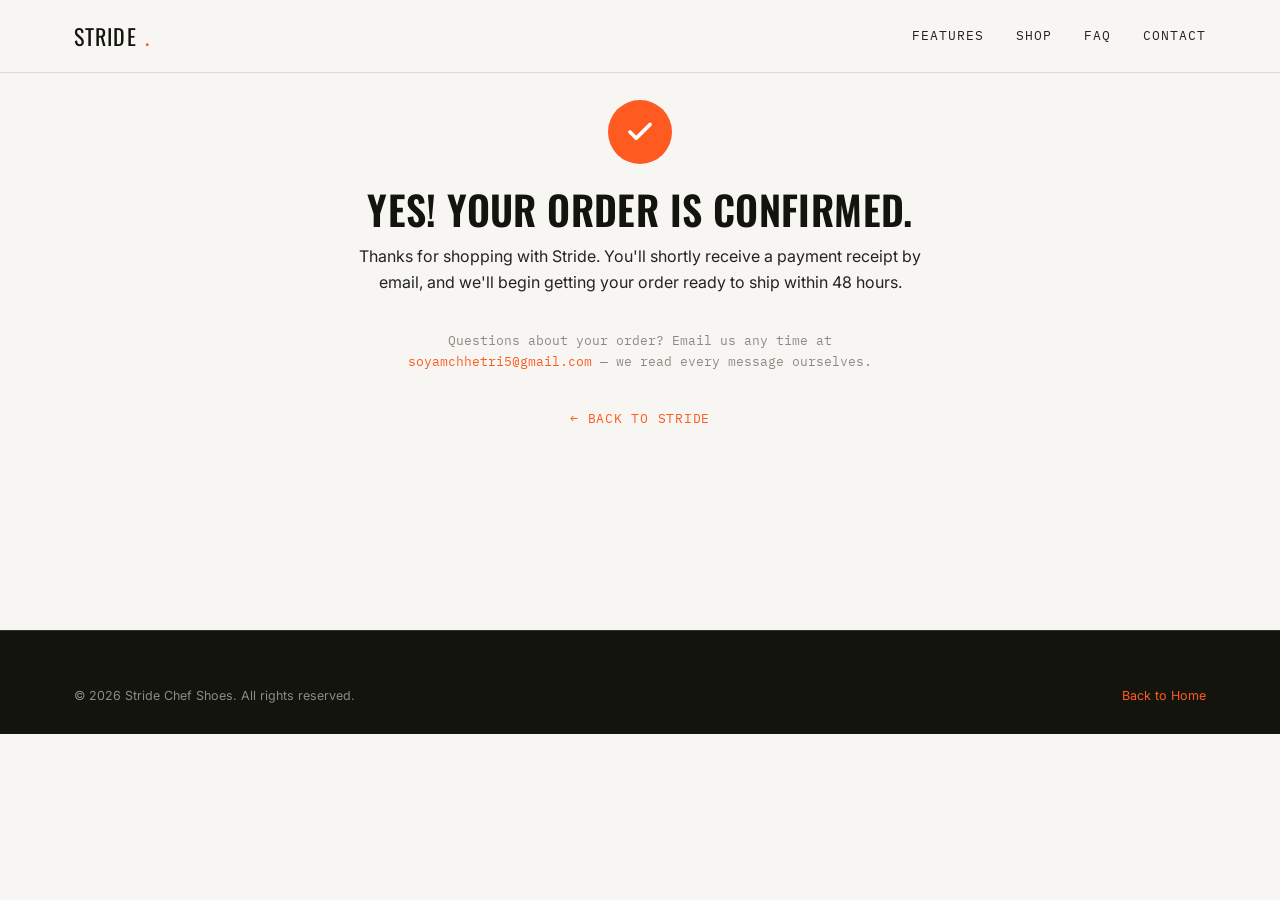
==== order-confirmed.html @ a9e19ccd "Add files via upload" ====
<!DOCTYPE html>
<html lang="en">
<head>
<meta charset="UTF-8">
<meta name="viewport" content="width=device-width, initial-scale=1.0">
<title>Order Confirmed — Stride Chef Shoes</title>
<meta name="robots" content="noindex">
<link rel="preconnect" href="https://fonts.googleapis.com">
<link rel="preconnect" href="https://fonts.gstatic.com" crossorigin>
<link href="https://fonts.googleapis.com/css2?family=Oswald:wght@500;600;700&family=Inter:wght@400;500;600;700&family=IBM+Plex+Mono:wght@400;500;600&display=swap" rel="stylesheet">
<link rel="stylesheet" href="styles.css">
<style>
  .confirm-main { padding: 100px 0 96px; min-height: 70vh; }
  .confirm-main .wrap { max-width: 620px; text-align: center; }
  .confirm-icon { width: 64px; height: 64px; margin: 0 auto 24px; border-radius: 50%; background: var(--flame); display: flex; align-items: center; justify-content: center; }
  .confirm-main h1 { font-size: clamp(28px,4vw,40px); margin-bottom: 14px; }
  .confirm-sub { color: var(--ink-soft); font-size: 16px; line-height: 1.6; margin-bottom: 36px; }
  .confirm-card { background: var(--paper-dim); border: 1px solid var(--line); border-radius: 10px; padding: 26px 28px; text-align: left; margin-bottom: 32px; }
  .confirm-row { display: flex; justify-content: space-between; align-items: baseline; padding: 8px 0; font-size: 14px; }
  .confirm-row + .confirm-row { border-top: 1px solid var(--line); }
  .confirm-row .label { font-family: var(--font-mono); font-size: 12px; text-transform: uppercase; letter-spacing: 0.06em; color: var(--steel); }
  .confirm-row .value { font-weight: 600; text-align: right; }
  .confirm-note { font-family: var(--font-mono); font-size: 13px; color: var(--steel); line-height: 1.6; margin-bottom: 32px; }
  .back-link { display: inline-flex; align-items: center; gap: 6px; font-family: var(--font-mono); font-size: 12.5px; text-transform: uppercase; letter-spacing: 0.06em; color: var(--flame); }
</style>
</head>
<body>
<header class="nav">
  <div class="wrap">
    <a href="index.html" class="nav-logo">STRIDE<span class="dot">.</span></a>
    <nav class="nav-links" id="navLinks">
      <a href="index.html#features">Features</a>
      <a href="index.html#shop">Shop</a>
      <a href="index.html#faq">FAQ</a>
      <a href="index.html#contact">Contact</a>
    </nav>
    <button class="nav-toggle" id="navToggle" aria-label="Toggle menu" aria-expanded="false"><span></span><span></span><span></span></button>
  </div>
</header>

<main class="confirm-main">
  <div class="wrap">
    <div class="confirm-icon">
      <svg width="30" height="30" viewBox="0 0 24 24" fill="none" stroke="#fff" stroke-width="3" stroke-linecap="round" stroke-linejoin="round"><polyline points="20 6 9 17 4 12"></polyline></svg>
    </div>
    <h1>Yes! Your order is confirmed.</h1>
    <p class="confirm-sub">Thanks for shopping with Stride. You'll shortly receive a payment receipt by email, and we'll begin getting your order ready to ship within 48 hours.</p>

    <div class="confirm-card" id="orderCard">
      <div class="confirm-row"><span class="label">Order ID</span><span class="value" id="ocOrderId">—</span></div>
      <div class="confirm-row"><span class="label">Item(s)</span><span class="value" id="ocItems">—</span></div>
      <div class="confirm-row"><span class="label">Total Paid</span><span class="value" id="ocTotal">—</span></div>
    </div>

    <p class="confirm-note">Questions about your order? Email us any time at <a href="mailto:soyamchhetri5@gmail.com" style="color:var(--flame);">soyamchhetri5@gmail.com</a> — we read every message ourselves.</p>

    <a href="index.html" class="back-link">← Back to Stride</a>
  </div>
</main>

<footer>
  <div class="wrap footer-bottom" style="border-top:none; padding-top:0;">
    <span>&copy; <span id="year"></span> Stride Chef Shoes. All rights reserved.</span>
    <a href="index.html" style="color:var(--flame);">Back to Home</a>
  </div>
</footer>

<script>
  document.getElementById('year').textContent = new Date().getFullYear();

  var params = new URLSearchParams(window.location.search);
  var orderId = params.get('order_id');
  var items = params.get('items');
  var total = params.get('total');

  if (orderId) document.getElementById('ocOrderId').textContent = orderId;
  if (items) document.getElementById('ocItems').textContent = decodeURIComponent(items);
  if (total) document.getElementById('ocTotal').textContent = '$' + total + ' AUD';

  if (!orderId) {
    document.getElementById('orderCard').style.display = 'none';
  }
</script>
</body>
</html>
---- styles.css ----
/* ============================================================
   STRIDE — Chef Shoe Co.
   Design system: "The Ticket Rail"
   ============================================================ */

:root {
  --ink: #14140F;
  --ink-soft: #232320;
  --paper: #F7F6F2;
  --paper-dim: #EDEBE3;
  --flame: #FF5A1F;
  --flame-dark: #E14A15;
  --amber: #E8863A;
  --steel: #8B8B85;
  --steel-light: #C9C7BE;
  --line: rgba(20,20,15,0.12);
  --line-on-dark: rgba(247,246,242,0.14);

  --font-display: 'Oswald', 'Arial Narrow', sans-serif;
  --font-body: 'Inter', -apple-system, BlinkMacSystemFont, sans-serif;
  --font-mono: 'IBM Plex Mono', 'Courier New', monospace;

  --radius: 3px;
  --container: 1180px;
}

* { margin: 0; padding: 0; box-sizing: border-box; }

html { scroll-behavior: smooth; }

body {
  font-family: var(--font-body);
  background: var(--paper);
  color: var(--ink);
  line-height: 1.5;
  -webkit-font-smoothing: antialiased;
  overflow-x: hidden;
}

img, svg { display: block; max-width: 100%; }

a { color: inherit; text-decoration: none; }

.wrap {
  max-width: var(--container);
  margin: 0 auto;
  padding: 0 24px;
}

h1, h2, h3, h4 {
  font-family: var(--font-display);
  text-transform: uppercase;
  letter-spacing: 0.01em;
  font-weight: 600;
  line-height: 1.05;
}

.eyebrow {
  font-family: var(--font-mono);
  font-size: 12px;
  letter-spacing: 0.12em;
  text-transform: uppercase;
  color: var(--flame);
  display: flex;
  align-items: center;
  gap: 8px;
  margin-bottom: 14px;
}
.eyebrow::before {
  content: '';
  width: 18px;
  height: 1px;
  background: var(--flame);
  display: inline-block;
}

.btn {
  display: inline-flex;
  align-items: center;
  justify-content: center;
  gap: 10px;
  font-family: var(--font-mono);
  font-size: 13px;
  letter-spacing: 0.08em;
  text-transform: uppercase;
  padding: 16px 30px;
  border-radius: var(--radius);
  border: 1.5px solid transparent;
  cursor: pointer;
  transition: transform 0.15s ease, background 0.15s ease, color 0.15s ease, border-color .15s ease;
  white-space: nowrap;
}
.btn:active { transform: scale(0.97); }

.btn-primary {
  background: var(--flame);
  color: var(--paper);
}
.btn-primary:hover { background: var(--flame-dark); }

.btn-ghost {
  background: transparent;
  color: var(--ink);
  border-color: var(--ink);
}
.btn-ghost:hover { background: var(--ink); color: var(--paper); }

.btn-on-dark {
  background: transparent;
  color: var(--paper);
  border-color: var(--line-on-dark);
}
.btn-on-dark:hover { background: var(--paper); color: var(--ink); }

/* Perforated ticket edge */
.ticket-edge {
  position: relative;
}
.ticket-edge::before {
  content: '';
  position: absolute;
  top: -1px; left: 0; right: 0;
  height: 10px;
  background-image: radial-gradient(circle at 10px 0, transparent 5px, var(--paper) 5.5px);
  background-size: 20px 10px;
  background-repeat: repeat-x;
}

/* ============ SKIP LINK / FOCUS ============ */
.skip-link {
  position: absolute;
  left: -999px;
  top: 0;
  background: var(--flame);
  color: #fff;
  padding: 12px 20px;
  z-index: 1000;
  font-family: var(--font-mono);
  font-size: 13px;
}
.skip-link:focus { left: 0; }

:focus-visible {
  outline: 2px solid var(--flame);
  outline-offset: 3px;
}

/* ============ NAV ============ */
.nav {
  position: fixed;
  top: 0; left: 0; right: 0;
  z-index: 500;
  background: rgba(247,246,242,0.92);
  backdrop-filter: blur(8px);
  border-bottom: 1px solid var(--line);
  transition: background .2s ease;
}
.nav .wrap {
  display: flex;
  align-items: center;
  justify-content: space-between;
  height: 72px;
}
.nav-logo {
  font-family: var(--font-display);
  font-size: 22px;
  letter-spacing: 0.05em;
  display: flex;
  align-items: center;
  gap: 8px;
}
.nav-logo .dot { color: var(--flame); }
.nav-links {
  display: flex;
  gap: 32px;
  align-items: center;
}
.nav-links a {
  font-family: var(--font-mono);
  font-size: 12.5px;
  text-transform: uppercase;
  letter-spacing: 0.08em;
  color: var(--ink-soft);
  padding: 6px 0;
  border-bottom: 1.5px solid transparent;
  transition: border-color .15s ease, color .15s ease;
}
.nav-links a:hover { border-color: var(--flame); color: var(--ink); }
.nav-cta { display: none; }
.nav-toggle {
  display: none;
  background: none;
  border: none;
  cursor: pointer;
  width: 32px; height: 32px;
  flex-direction: column;
  justify-content: center;
  gap: 5px;
}
.nav-toggle span {
  display: block;
  height: 2px;
  background: var(--ink);
  width: 100%;
}

@media (max-width: 860px) {
  .nav-links {
    position: fixed;
    top: 72px; left: 0; right: 0;
    background: var(--paper);
    flex-direction: column;
    align-items: flex-start;
    gap: 0;
    border-bottom: 1px solid var(--line);
    transform: translateY(-8px);
    opacity: 0;
    pointer-events: none;
    transition: transform .2s ease, opacity .2s ease;
  }
  .nav-links.open {
    transform: translateY(0);
    opacity: 1;
    pointer-events: auto;
  }
  .nav-links a {
    width: 100%;
    padding: 16px 24px;
    border-bottom: 1px solid var(--line);
    border-left: 3px solid transparent;
  }
  .nav-links a:hover { border-left-color: var(--flame); border-bottom-color: var(--line); }
  .nav-toggle { display: flex; }
}

/* ============ HERO ============ */
.hero {
  position: relative;
  padding: 128px 0 72px;
  background: var(--paper);
  overflow: hidden;
}
.hero .wrap {
  display: grid;
  grid-template-columns: 1.05fr 0.95fr;
  gap: 48px;
  align-items: center;
}
.hero-copy h1 {
  font-size: clamp(38px, 5.4vw, 68px);
  margin-bottom: 22px;
}
.hero-copy h1 .accent { color: var(--flame); }
.hero-sub {
  font-size: 18px;
  color: var(--ink-soft);
  max-width: 460px;
  margin-bottom: 34px;
}
.hero-actions {
  display: flex;
  gap: 16px;
  flex-wrap: wrap;
  margin-bottom: 36px;
}
.hero-meta {
  display: flex;
  gap: 28px;
  font-family: var(--font-mono);
  font-size: 12px;
  color: var(--steel);
  text-transform: uppercase;
  letter-spacing: 0.06em;
  flex-wrap: wrap;
}
.hero-meta span { color: var(--ink); font-weight: 600; }

.hero-visual {
  position: relative;
  aspect-ratio: 1/1;
  display: flex;
  align-items: center;
  justify-content: center;
}
.hero-visual .tread-bg {
  position: absolute;
  inset: 0;
  z-index: 0;
  opacity: 0.5;
}
.hero-visual svg.shoe-hero {
  position: relative;
  z-index: 1;
  width: 92%;
}
.price-tag {
  position: absolute;
  bottom: 6%;
  right: 2%;
  background: var(--ink);
  color: var(--paper);
  padding: 14px 20px;
  border-radius: var(--radius);
  font-family: var(--font-mono);
  z-index: 2;
  box-shadow: 0 12px 28px rgba(20,20,15,0.25);
}
.price-tag .label { font-size: 10px; letter-spacing: 0.1em; color: var(--steel-light); text-transform: uppercase; }
.price-tag .amount { font-size: 22px; color: var(--flame); font-weight: 600; }

@media (max-width: 860px) {
  .hero { padding: 104px 0 56px; }
  .hero .wrap { grid-template-columns: 1fr; }
  .hero-visual { order: -1; max-width: 340px; margin: 0 auto 8px; }
  .hero-sub { max-width: none; }
}

/* ============ MARQUEE STRIP ============ */
.marquee-strip {
  background: var(--ink);
  color: var(--paper);
  overflow: hidden;
  border-top: 1px solid var(--line-on-dark);
  border-bottom: 1px solid var(--line-on-dark);
}
.marquee-track {
  display: flex;
  width: max-content;
  animation: scroll-left 28s linear infinite;
}
.marquee-track span {
  font-family: var(--font-mono);
  font-size: 12.5px;
  letter-spacing: 0.1em;
  text-transform: uppercase;
  padding: 14px 32px;
  white-space: nowrap;
  color: var(--steel-light);
  border-right: 1px solid var(--line-on-dark);
}
.marquee-track span strong { color: var(--flame); }
@keyframes scroll-left {
  from { transform: translateX(0); }
  to { transform: translateX(-50%); }
}
@media (prefers-reduced-motion: reduce) {
  .marquee-track { animation: none; }
}

/* ============ SECTION SHELL ============ */
section { padding: 96px 0; }
.section-head {
  max-width: 620px;
  margin-bottom: 56px;
}
.section-head h2 {
  font-size: clamp(28px, 3.6vw, 42px);
  margin-bottom: 14px;
}
.section-head p {
  color: var(--steel);
  font-size: 16px;
}
.section-head.center { margin-left: auto; margin-right: auto; text-align: center; }

/* ============ FEATURES (ticket cards) ============ */
.features-grid {
  display: grid;
  grid-template-columns: repeat(5, 1fr);
  gap: 0;
  border-top: 1px solid var(--line);
  border-left: 1px solid var(--line);
}
.feature-card {
  border-right: 1px solid var(--line);
  border-bottom: 1px solid var(--line);
  padding: 30px 22px;
  position: relative;
  background: var(--paper);
  transition: background .2s ease;
}
.feature-card:hover { background: var(--paper-dim); }
.feature-num {
  font-family: var(--font-mono);
  font-size: 11px;
  color: var(--flame);
  letter-spacing: 0.08em;
  margin-bottom: 20px;
  display: block;
}
.feature-card .ic { width: 34px; height: 34px; margin-bottom: 18px; color: var(--ink); }
.feature-card h3 {
  font-size: 15px;
  letter-spacing: 0.02em;
  margin-bottom: 8px;
}
.feature-card p {
  font-size: 13.5px;
  color: var(--steel);
  line-height: 1.5;
}

@media (max-width: 980px) {
  .features-grid { grid-template-columns: repeat(2, 1fr); }
}
@media (max-width: 560px) {
  .features-grid { grid-template-columns: 1fr; }
}

/* ============ SHIFT TIMELINE (signature element) ============ */
.shift {
  background: var(--ink);
  color: var(--paper);
}
.shift .section-head p { color: var(--steel-light); }
.shift .section-head h2 { color: var(--paper); }
.shift .eyebrow { color: var(--flame); }

.shift-line {
  position: relative;
  padding: 40px 0 20px;
}
.shift-track {
  position: relative;
  height: 3px;
  background: var(--line-on-dark);
  border-radius: 2px;
  margin: 0 6px;
}
.shift-fill {
  position: absolute;
  left: 0; top: 0; bottom: 0;
  width: 0%;
  background: linear-gradient(90deg, var(--flame), var(--amber));
  border-radius: 2px;
  transition: width 1.4s cubic-bezier(.2,.8,.2,1);
}
.shift-points {
  display: grid;
  grid-template-columns: repeat(4, 1fr);
  margin-top: 28px;
}
.shift-point {
  position: relative;
  padding-left: 4px;
  border-left: 2px solid var(--line-on-dark);
}
.shift-point .hr {
  font-family: var(--font-mono);
  color: var(--flame);
  font-size: 12px;
  letter-spacing: 0.08em;
  text-transform: uppercase;
  margin-bottom: 6px;
  display: block;
}
.shift-point h4 {
  font-size: 16px;
  margin-bottom: 6px;
  letter-spacing: 0.01em;
}
.shift-point p {
  font-size: 13px;
  color: var(--steel-light);
  max-width: 220px;
}
@media (max-width: 780px) {
  .shift-points { grid-template-columns: repeat(2, 1fr); gap: 28px 0; }
}
@media (max-width: 480px) {
  .shift-points { grid-template-columns: 1fr; gap: 24px; }
}

/* ============ WHY CHOOSE US ============ */
.why-grid {
  display: grid;
  grid-template-columns: repeat(4, 1fr);
  gap: 24px;
}
.why-card {
  padding: 28px 22px;
  border: 1px solid var(--line);
  border-radius: var(--radius);
  background: #fff;
}
.why-card .ic { width: 30px; height: 30px; color: var(--flame); margin-bottom: 16px; }
.why-card h3 { font-size: 15px; margin-bottom: 8px; }
.why-card p { font-size: 13.5px; color: var(--steel); }
@media (max-width: 860px) { .why-grid { grid-template-columns: repeat(2, 1fr); } }
@media (max-width: 520px) { .why-grid { grid-template-columns: 1fr; } }

/* ============ PRODUCT SHOWCASE ============ */
.showcase { background: var(--paper-dim); }
.showcase-inner {
  display: grid;
  grid-template-columns: 1fr 1fr;
  gap: 64px;
  align-items: start;
}
.gallery-main {
  position: relative;
  background: #fff;
  border: 1px solid var(--line);
  border-radius: var(--radius);
  aspect-ratio: 4/3.4;
  display: flex;
  align-items: center;
  justify-content: center;
  padding: 30px;
  overflow: hidden;
}
.gallery-main svg { width: 78%; }
.gallery-thumbs {
  display: grid;
  grid-template-columns: repeat(4, 1fr);
  gap: 12px;
  margin-top: 12px;
}
.gallery-thumbs button {
  background: #fff;
  border: 1px solid var(--line);
  border-radius: var(--radius);
  padding: 12px;
  cursor: pointer;
  aspect-ratio: 1;
  display: flex;
  align-items: center;
  justify-content: center;
  transition: border-color .15s ease;
}
.gallery-thumbs button.active,
.gallery-thumbs button:hover { border-color: var(--flame); }
.gallery-thumbs svg { width: 100%; }

.buy-panel { padding-top: 4px; }
.buy-panel .eyebrow { margin-bottom: 12px; }
.buy-panel h2 {
  font-size: clamp(26px, 3.2vw, 34px);
  margin-bottom: 10px;
}
.stars { color: var(--flame); font-size: 14px; margin-bottom: 18px; letter-spacing: 2px; }
.stars span { color: var(--steel); font-family: var(--font-mono); font-size: 12px; letter-spacing: 0; margin-left: 8px; }

.price-row {
  display: flex;
  align-items: baseline;
  gap: 14px;
  margin-bottom: 24px;
  font-family: var(--font-mono);
}
.price-row .now { font-size: 30px; font-weight: 600; color: var(--ink); }
.price-row .was { font-size: 17px; color: var(--steel); text-decoration: line-through; }
.price-row .save {
  background: var(--flame);
  color: #fff;
  font-size: 11px;
  padding: 4px 8px;
  border-radius: 2px;
  letter-spacing: 0.05em;
}

.option-block { margin-bottom: 26px; }
.option-label {
  font-family: var(--font-mono);
  font-size: 12px;
  text-transform: uppercase;
  letter-spacing: 0.08em;
  color: var(--steel);
  margin-bottom: 10px;
  display: flex;
  justify-content: space-between;
}
.size-grid {
  display: grid;
  grid-template-columns: repeat(6, 1fr);
  gap: 8px;
}
.size-grid button {
  font-family: var(--font-mono);
  font-size: 13px;
  padding: 12px 0;
  border: 1px solid var(--line);
  background: #fff;
  border-radius: var(--radius);
  cursor: pointer;
  transition: all .15s ease;
}
.size-grid button:hover { border-color: var(--ink); }
.size-grid button.selected {
  background: var(--ink);
  color: var(--paper);
  border-color: var(--ink);
}
.size-grid button:disabled {
  color: var(--steel-light);
  text-decoration: line-through;
  cursor: not-allowed;
  background: var(--paper-dim);
}

.color-grid { display: flex; gap: 10px; }
.color-swatch {
  width: 40px; height: 40px;
  border-radius: 50%;
  border: 2px solid transparent;
  cursor: pointer;
  position: relative;
  display: flex;
  align-items: center;
  justify-content: center;
}
.color-swatch .core { width: 30px; height: 30px; border-radius: 50%; border: 1px solid var(--line); }
.color-swatch.selected { border-color: var(--flame); }

.qty-row { display: flex; align-items: center; gap: 14px; }
.qty-control {
  display: flex;
  align-items: center;
  border: 1px solid var(--line);
  border-radius: var(--radius);
  overflow: hidden;
}
.qty-control button {
  width: 40px; height: 40px;
  background: #fff;
  border: none;
  cursor: pointer;
  font-family: var(--font-mono);
  font-size: 16px;
}
.qty-control button:hover { background: var(--paper-dim); }
.qty-control input {
  width: 44px;
  text-align: center;
  border: none;
  border-left: 1px solid var(--line);
  border-right: 1px solid var(--line);
  font-family: var(--font-mono);
  height: 40px;
}

.buy-actions { margin-top: 30px; display: flex; flex-direction: column; gap: 12px; }
.buy-actions .btn { width: 100%; padding: 18px; font-size: 14px; }
.paypal-slot { margin-top: 4px; }
.trust-row {
  display: flex;
  gap: 18px;
  margin-top: 22px;
  flex-wrap: wrap;
  font-family: var(--font-mono);
  font-size: 11.5px;
  color: var(--steel);
  letter-spacing: 0.04em;
}
.trust-row span { display: flex; align-items: center; gap: 6px; }
.trust-row .ic { width: 14px; height: 14px; }

.size-note {
  font-size: 12.5px;
  color: var(--steel);
  margin-top: 10px;
}
.size-note button {
  background: none;
  border: none;
  color: var(--ink);
  text-decoration: underline;
  cursor: pointer;
  font-size: 12.5px;
  padding: 0;
}

@media (max-width: 900px) {
  .showcase-inner { grid-template-columns: 1fr; gap: 36px; }
}

/* ============ REVIEWS ============ */
.reviews-grid {
  display: grid;
  grid-template-columns: repeat(3, 1fr);
  gap: 22px;
}
.review-card {
  background: #fff;
  border: 1px solid var(--line);
  border-radius: var(--radius);
  padding: 26px 24px;
  position: relative;
}
.review-card::after {
  content: '';
  position: absolute;
  top: 0; bottom: 0; left: 0;
  width: 3px;
  background: var(--flame);
  border-radius: var(--radius) 0 0 var(--radius);
}
.review-stars { color: var(--flame); font-size: 13px; margin-bottom: 14px; letter-spacing: 2px; }
.review-card p.quote { font-size: 14.5px; color: var(--ink-soft); margin-bottom: 20px; }
.review-who {
  display: flex;
  align-items: center;
  gap: 12px;
  font-family: var(--font-mono);
  font-size: 12px;
}
.review-avatar {
  width: 36px; height: 36px;
  border-radius: 50%;
  background: var(--ink);
  color: var(--paper);
  display: flex;
  align-items: center;
  justify-content: center;
  font-family: var(--font-display);
  font-size: 14px;
}
.review-who strong { display: block; font-family: var(--font-body); font-size: 13.5px; font-weight: 600; }
.review-who span { color: var(--steel); }

@media (max-width: 900px) { .reviews-grid { grid-template-columns: 1fr 1fr; } }
@media (max-width: 600px) { .reviews-grid { grid-template-columns: 1fr; } }

/* ============ FAQ ============ */
.faq-list { max-width: 760px; }
.faq-item {
  border-bottom: 1px solid var(--line);
}
.faq-q {
  width: 100%;
  text-align: left;
  background: none;
  border: none;
  padding: 22px 4px;
  display: flex;
  justify-content: space-between;
  align-items: center;
  cursor: pointer;
  font-family: var(--font-body);
  font-size: 16.5px;
  font-weight: 600;
  color: var(--ink);
  gap: 20px;
}
.faq-q .plus {
  font-family: var(--font-mono);
  font-size: 20px;
  color: var(--flame);
  transition: transform .2s ease;
  flex-shrink: 0;
}
.faq-item.open .faq-q .plus { transform: rotate(45deg); }
.faq-a {
  max-height: 0;
  overflow: hidden;
  transition: max-height .25s ease;
}
.faq-a-inner {
  padding: 0 4px 22px;
  color: var(--steel);
  font-size: 14.5px;
  max-width: 640px;
}

/* ============ CLOSING CTA ============ */
.closing-cta {
  background: var(--ink);
  color: var(--paper);
  text-align: center;
  padding: 90px 0;
}
.closing-cta h2 { font-size: clamp(28px, 4vw, 44px); margin-bottom: 18px; color: var(--paper); }
.closing-cta p { color: var(--steel-light); max-width: 480px; margin: 0 auto 32px; }

/* ============ FOOTER ============ */
footer {
  background: var(--ink);
  color: var(--steel-light);
  padding: 56px 0 28px;
  border-top: 1px solid var(--line-on-dark);
}
.footer-grid {
  display: grid;
  grid-template-columns: 1.4fr repeat(3, 1fr);
  gap: 32px;
  padding-bottom: 40px;
  border-bottom: 1px solid var(--line-on-dark);
}
.footer-brand .nav-logo { color: var(--paper); margin-bottom: 14px; }
.footer-brand p { font-size: 13.5px; max-width: 260px; color: var(--steel); }
.footer-col h4 {
  font-family: var(--font-mono);
  font-size: 12px;
  letter-spacing: 0.1em;
  color: var(--paper);
  margin-bottom: 16px;
  text-transform: uppercase;
}
.footer-col ul { list-style: none; display: flex; flex-direction: column; gap: 10px; }
.footer-col a { font-size: 13.5px; color: var(--steel-light); transition: color .15s ease; }
.footer-col a:hover { color: var(--flame); }
.footer-bottom {
  display: flex;
  justify-content: space-between;
  align-items: center;
  padding-top: 24px;
  font-size: 12.5px;
  color: var(--steel);
  flex-wrap: wrap;
  gap: 12px;
}
@media (max-width: 780px) {
  .footer-grid { grid-template-columns: 1fr 1fr; }
}
@media (max-width: 480px) {
  .footer-grid { grid-template-columns: 1fr; }
}

/* ============ REVEAL ANIMATION ============ */
.reveal {
  opacity: 0;
  transform: translateY(16px);
  transition: opacity .6s ease, transform .6s ease;
}
.reveal.in { opacity: 1; transform: translateY(0); }
@media (prefers-reduced-motion: reduce) {
  .reveal { opacity: 1; transform: none; transition: none; }
}

/* ============ TOAST ============ */
.toast {
  position: fixed;
  bottom: 24px;
  left: 50%;
  transform: translate(-50%, 20px);
  background: var(--ink);
  color: var(--paper);
  font-family: var(--font-mono);
  font-size: 13px;
  padding: 14px 22px;
  border-radius: var(--radius);
  z-index: 900;
  opacity: 0;
  pointer-events: none;
  transition: opacity .25s ease, transform .25s ease;
  border-left: 3px solid var(--flame);
}
.toast.show { opacity: 1; transform: translate(-50%, 0); pointer-events: auto; }

@media (max-width: 640px) {
  section { padding: 64px 0; }
}
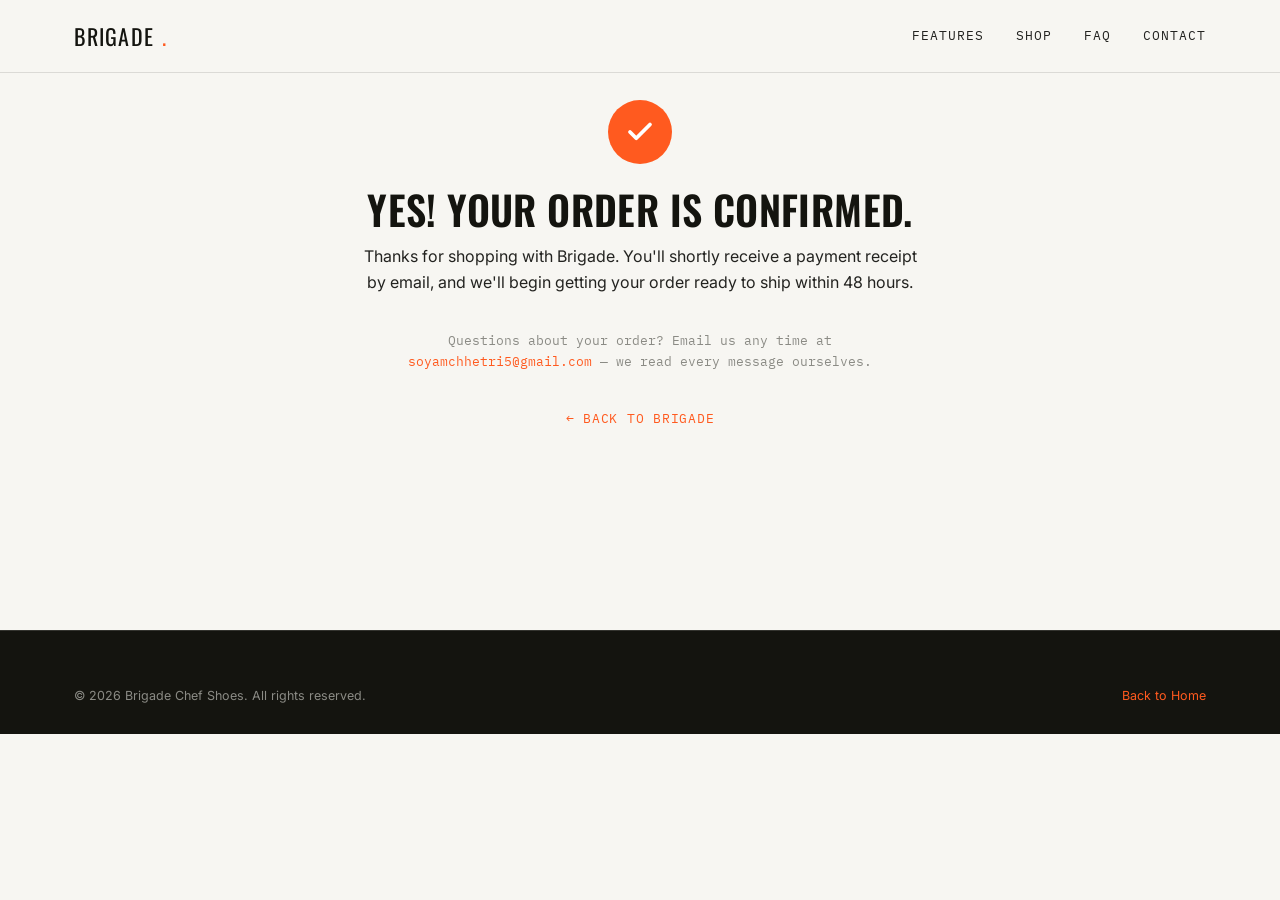
==== commit 01ca639b: "Add files via upload" ====
--- a/order-confirmed.html
+++ b/order-confirmed.html
@@ -3,7 +3,7 @@
 <head>
 <meta charset="UTF-8">
 <meta name="viewport" content="width=device-width, initial-scale=1.0">
-<title>Order Confirmed — Stride Chef Shoes</title>
+<title>Order Confirmed — Brigade Chef Shoes</title>
 <meta name="robots" content="noindex">
 <link rel="preconnect" href="https://fonts.googleapis.com">
 <link rel="preconnect" href="https://fonts.gstatic.com" crossorigin>
@@ -27,7 +27,7 @@
 <body>
 <header class="nav">
   <div class="wrap">
-    <a href="index.html" class="nav-logo">STRIDE<span class="dot">.</span></a>
+    <a href="index.html" class="nav-logo">BRIGADE<span class="dot">.</span></a>
     <nav class="nav-links" id="navLinks">
       <a href="index.html#features">Features</a>
       <a href="index.html#shop">Shop</a>
@@ -44,7 +44,7 @@
       <svg width="30" height="30" viewBox="0 0 24 24" fill="none" stroke="#fff" stroke-width="3" stroke-linecap="round" stroke-linejoin="round"><polyline points="20 6 9 17 4 12"></polyline></svg>
     </div>
     <h1>Yes! Your order is confirmed.</h1>
-    <p class="confirm-sub">Thanks for shopping with Stride. You'll shortly receive a payment receipt by email, and we'll begin getting your order ready to ship within 48 hours.</p>
+    <p class="confirm-sub">Thanks for shopping with Brigade. You'll shortly receive a payment receipt by email, and we'll begin getting your order ready to ship within 48 hours.</p>
 
     <div class="confirm-card" id="orderCard">
       <div class="confirm-row"><span class="label">Order ID</span><span class="value" id="ocOrderId">—</span></div>
@@ -54,13 +54,13 @@
 
     <p class="confirm-note">Questions about your order? Email us any time at <a href="mailto:soyamchhetri5@gmail.com" style="color:var(--flame);">soyamchhetri5@gmail.com</a> — we read every message ourselves.</p>
 
-    <a href="index.html" class="back-link">← Back to Stride</a>
+    <a href="index.html" class="back-link">← Back to Brigade</a>
   </div>
 </main>
 
 <footer>
   <div class="wrap footer-bottom" style="border-top:none; padding-top:0;">
-    <span>&copy; <span id="year"></span> Stride Chef Shoes. All rights reserved.</span>
+    <span>&copy; <span id="year"></span> Brigade Chef Shoes. All rights reserved.</span>
     <a href="index.html" style="color:var(--flame);">Back to Home</a>
   </div>
 </footer>
--- a/styles.css
+++ b/styles.css
@@ -1,5 +1,5 @@
 /* ============================================================
-   STRIDE — Chef Shoe Co.
+   BRIGADE — Chef Shoe Co.
    Design system: "The Ticket Rail"
    ============================================================ */
 
